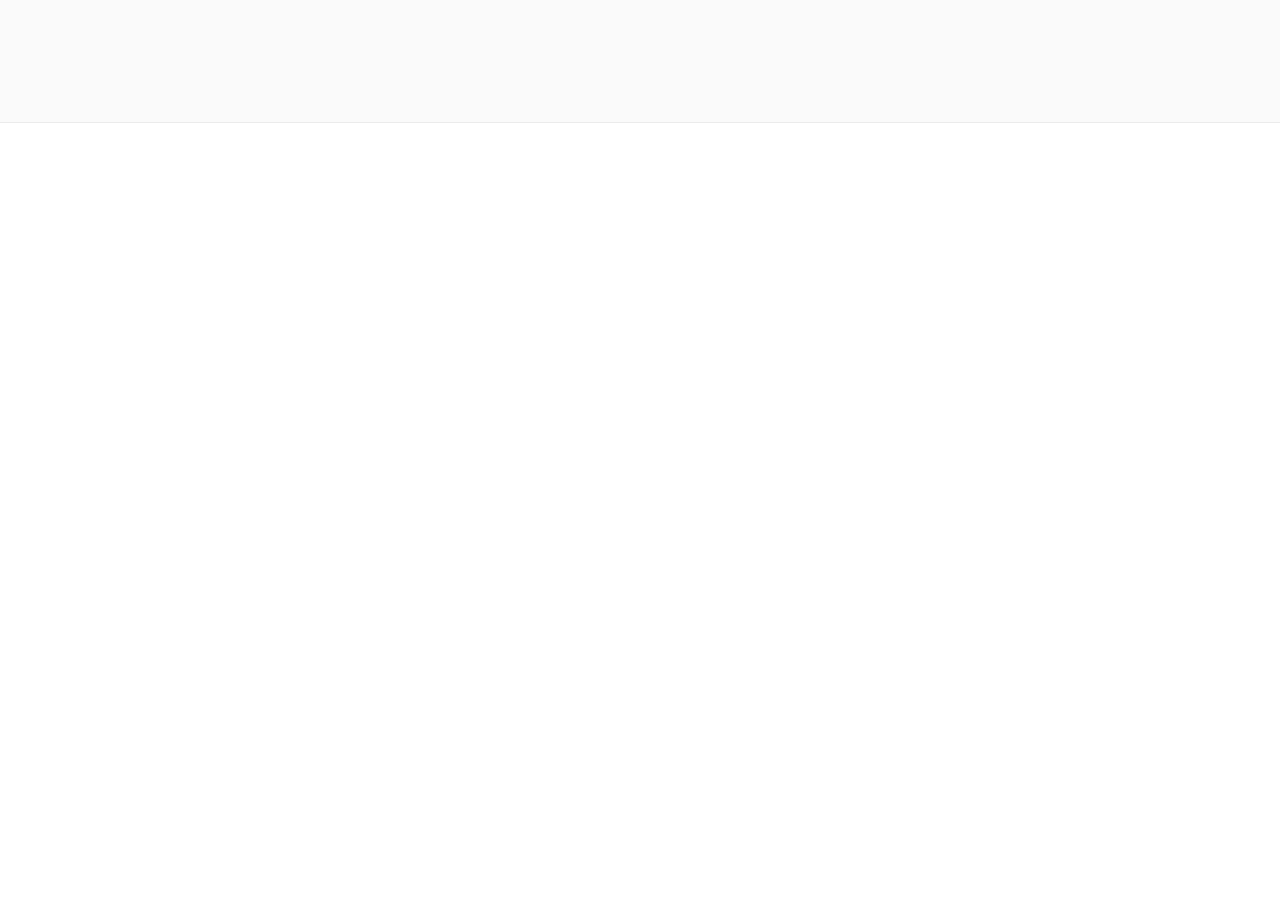
==== google_search.html @ cca2f0e3 "Starting Google Search Page" ====
<html>
    <head>
        <link rel="stylesheet" type="text/css" href="CSS/google_search.css">
    </head>
    <body>
        <div class="top-bar">
            <div class="logo-box"></div>
            <div class="search-box"></div>
            <div class="signin-box"></div>
            <div class="apps-logo-box"></div>
        </div>
        <div class="link-bar">
            <div class="link-box all"></div>
            <div class="link-box"></div>
            <div class="link-box"></div>
            <div class="link-box"></div>
            <div class="link-box"></div>
            <div class="link-box"></div>
            <div id="settings" class="link-box"></div>
            <div id ="tools" class="link-box"></div>
        </div>
        <div class="count-bar"></div>
        <div class="results"></div>
        <div class="footer"></div>
    </body>
</html>
---- CSS/google_search.css ----
body {
	margin: 0px;
	font-family: arial, sans-serif;
}

p {
	margin: 0px 0px;
}

.top-bar {
	background-color: #fafafa;
	height: 44px;
	padding-top: 20px;
	position: relative;
	min-width: 1000px;
}

.top-bar .search-box {
	background: none;
	font-size: small;
	width: 634px;
	padding-left: 150px;
	float: left;
	}

.search-box .search {
	background-position: 98% 1px;
	background-image: url(images/search.png);
	background-size: 64px;
	background-repeat: no-repeat;
	border: 1px;
	height: 40px;
	width: 100%;
	border-radius: 2px;
	box-shadow: 0 2px 2px 0 #00000029, 0 0 0 1px #00000014;
	padding-left: 16px;
}	

.logo-box {
	width: 155px; height: 44px;
	display: inline-block;
	position: absolute;
	bottom: 0px;
	left: 0px;
}
.logo {
	width: 120px;
	height: 44px;
	padding-top: 7px;
	padding-left: 13px;
	padding-right: 12px;
}

.apps-logo-box {
	width: 50px; height: 30px;
	float: right;
	margin-right: 30px;
}

#apps-logo {
	width: 23px;
	height: 23px;
	opacity: 0.55;
	padding-left: 27px;
	padding-right: 27px;
	padding-top: 2px;
}

.signin-box {
	padding: 0px 30px;
}

.signin-box a {
	text-decoration: none;
	color: #fff;
}

#signin {
    background-color: #4285f4;
	border: 1px solid #4285f4;
	border-radius: 2px;
	color: #fff;
	font-weight: bold;
	line-height: 28px;
	padding: 0 12px;
	float: right;
	display: block;
}

.link-bar {	
	background-color: #fafafa;
	height: 58px;
	border-bottom: 1px solid #ebebeb;
	min-width: 1000px;
}

.link-bar a {
	font-family: arial, sans-serif;
	font-size: 13px;
	font-weight: 500;
	text-decoration: none;
	color: #777;
}

.link-bar a:hover {
	color: #222;
}

.link-bar a:active {
	color: #1A73E8;
	font-weight: 700;
}

.link-bar div {
	position: relative;
	display: inline-block;
	bottom: 3px;
}

.link-bar .all {
	margin-left: 150px;
	padding-left: 16px;
    padding-right: 16px;
    padding-bottom: 12px;
    border-bottom-width: 3px;
    padding-top: 28px;
}

.link-bar .link-box {
	padding-left: 16px;
	padding-right: 16px;
	padding-bottom: 12px;
	border-bottom-width: 3px;
	padding-top: 28px;
	margin-bottom: 3px;
	display: inline-block;
}

#settings {
	padding-left: 80px;	
}

.link-bar .link-box:hover {
	border-bottom: 3px solid #1A73E8;
}

#settings:hover, #tools:hover {
	border-bottom: none;
	color: #222;
}

.count-bar {
	background-color: #fff;
	height: 43px;
	min-width: 1000px;
}

.count-bar .count {
	display: inline-block;
	height: 43px;
	margin-left: 150px;
	font-size: 13px;
	font-family: arial, sans-serif;
	color:#808080;
	padding-left: 16px;
	vertical-align: middle;
	line-height: 43px;
}

.results {
	margin-left: 150px;
	padding-left: 16px; padding-right: 16px; padding-top: 9px;
	width: 600px;
}

.results h3, .results h2 {
	margin: 0px;
	font-size: 18px;
	font-weight: 400;
}

.results a {
	text-decoration: none;
}

.results .cached {
	color: #006621;
	font-size: 14px;
	line-height: 16px;
}

.results .search-match {
	color: #545454;
	font-size: 13px;
	font-weight: 700;
}

.results .preview {
	color: #545454;
	font-size: 13px;
	font-weight: 400;
	line-height: 18.2px;
}

.table-primaryresult {
	margin-left: 22px;
	margin-bottom: 26px;
}

.table-primaryresult a {
	color: #1a0dab;
	font-size: 18px;
}

.table-primaryresult .table-link {
	margin-top: 2px;
	padding: 10px 0px 0px 4px;
}

.table-primaryresult .table-preview {
	width: 220px;
	height: 36.4px;
	padding: 0px 0px 3px 4px;
}

.table-primaryresult .c1 {
	width: 303px;
}

.results .secondary {
	margin-bottom: 26px;
}

.table-primaryresult .more {
	font-size: 13px;
	padding-left: 4px;
}

.related {
	width: 100%;
	margin-top: 40px;
	color: #222;
	font-size: 18px;
}

.related p {
	padding-bottom: 20px;
}

.related a {
	font-size: 14px;
	font-weight: bold;
	color: #1a0dab;
	line-height: 20px;
}

.related td {
	padding-right: 32px;
}

.related .related-match {
	font-weight: normal;
}

.more-results {
	margin: 30px 161.5px;
}

.more-results td {
	font-size: 13px;
	padding: 0px;
	text-align: center;
}

.more-results .g {
	color: transparent;
}

footer {	
	background-color: #f2f2f2;
	border-top: 1px solid #e4e4e4;
	color: #666;
	font-size: small;
	line-height: 40px;
	left: 0px;
	margin: 0px;
	margin-right: 27px;
	position: absolute;
	width: 100%;
}

footer a {
	color: #666;
	padding-left: 27px;
	text-decoration: none;
}

footer nav {
	border-top: 1px solid #e4e4e4;
}

.fbar {
	padding-left: 142px;
}

.fbar .pais {
	font-size: 15px;
	margin: 0px;
	padding-left: 27px;
	text-align: left;
}

.flink .fright {
	float: right;
}

.flink .settings {
	padding-right: 27px;
}
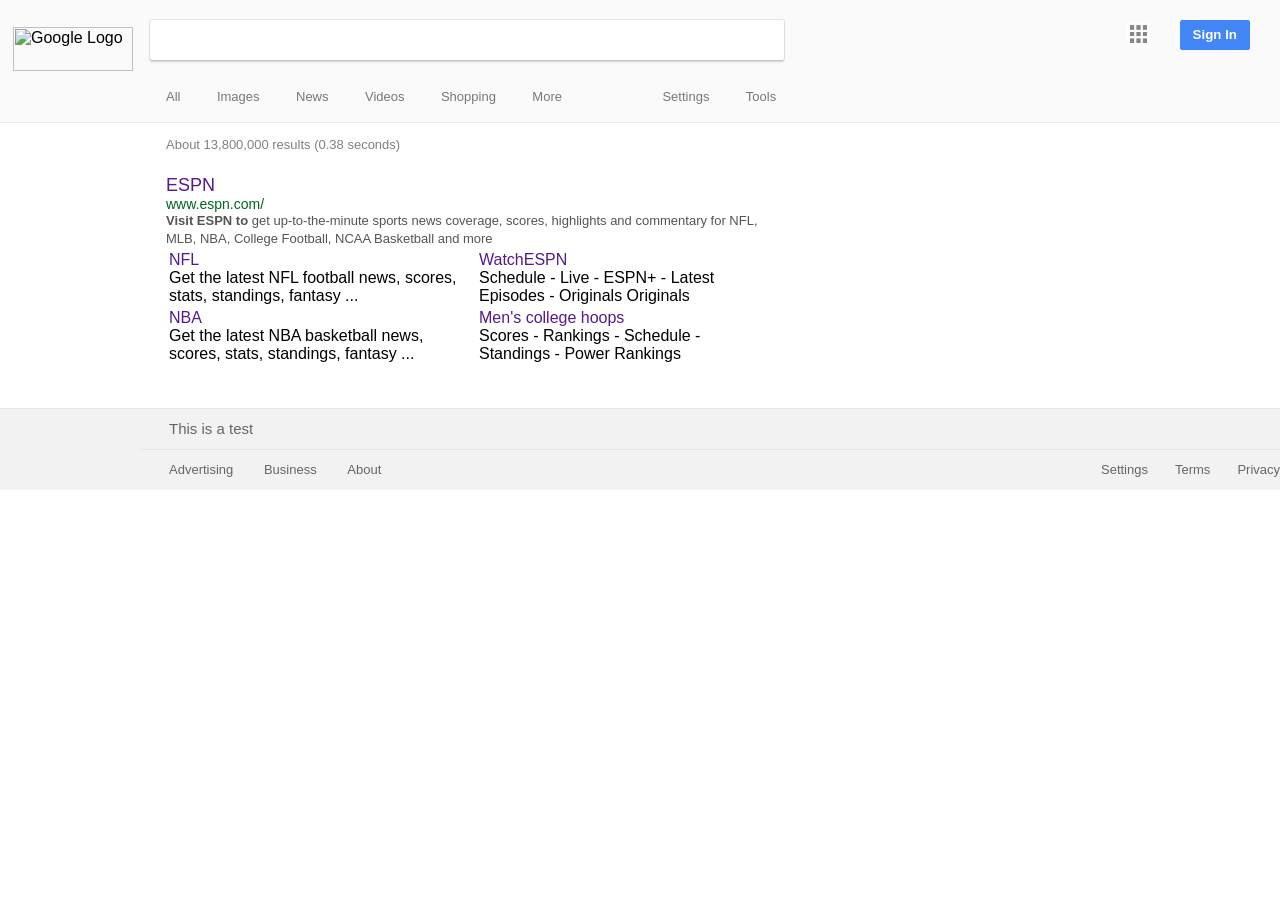
==== commit 43ccc134: "Added more to Google Search page" ====
--- a/google_search.html
+++ b/google_search.html
@@ -1,26 +1,126 @@
 <html>
-    <head>
-        <link rel="stylesheet" type="text/css" href="CSS/google_search.css">
-    </head>
-    <body>
-        <div class="top-bar">
-            <div class="logo-box"></div>
-            <div class="search-box"></div>
-            <div class="signin-box"></div>
-            <div class="apps-logo-box"></div>
+
+<head>
+    <link rel="stylesheet" type="text/css" href="CSS/google_search.css">
+    <title>Google Search</title>
+</head>
+
+<body>
+    <div class="top-bar">
+        <div class="logo-box"><img class="logo" src="https://www.google.com.br/images/branding/googlelogo/2x/googlelogo_color_120x44dp.png"
+                alt="Google Logo"></div>
+        <div class="search-box"><input class="search" type="text" name="text_q" value=""></div>
+        <div class="signin-box"><button type="button" id="signin"><a href="https://accounts.google.com/ServiceLogin?hl=en&passive=true&continue=https://www.google.com/">Sign
+                    In</a></div>
+        <div class="apps-logo-box">
+            <a href="#">
+                <img id="apps-logo" src="Images/google-app-dots-logo.png">
+            </a>
         </div>
-        <div class="link-bar">
-            <div class="link-box all"></div>
-            <div class="link-box"></div>
-            <div class="link-box"></div>
-            <div class="link-box"></div>
-            <div class="link-box"></div>
-            <div class="link-box"></div>
-            <div id="settings" class="link-box"></div>
-            <div id ="tools" class="link-box"></div>
+    </div>
+    <div class="link-bar">
+        <div class="link-box all">
+            <a href="#">All</a>
         </div>
-        <div class="count-bar"></div>
-        <div class="results"></div>
-        <div class="footer"></div>
-    </body>
+        <div class="link-box">
+            <a href="#">Images</a>
+        </div>
+        <div class="link-box">
+            <a href="#">News</a>
+        </div>
+        <div class="link-box">
+            <a href="#">Videos</a>
+        </div>
+        <div class="link-box">
+            <a href="#">Shopping</a>
+        </div>
+        <div class="link-box">
+            <a href="#">More</a>
+        </div>
+        <div id="settings" class="link-box">
+            <a href="#">Settings</a>
+        </div>
+        <div id="tools" class="link-box">
+            <a>Tools</a>
+        </div>
+    </div>
+    <div class="count-bar">
+        <div class="count">
+            <p>About 13,800,000 results (0.38 seconds)</p>
+        </div>
+    </div>
+    <div class="results">
+        <div class="primaryresult">
+            <h3>
+                <a href>ESPN</a>
+            </h3>
+            <div class="cached">www.espn.com/</div>
+            <div class="preview">
+                <span class="search-match">Visit ESPN to </span>get up-to-the-minute sports news coverage, scores, highlights and commentary for NFL, MLB, NBA, College Football, NCAA Basketball and more
+                <table>
+                    <tbody>
+                        <tr>
+                            <td class="c1">
+                                <div class="table-link">
+                                    <a href>NFL</a>
+                                </div>
+                                <div class="table-preview">
+                                    Get the latest NFL football news, scores, stats, standings, fantasy ...
+                                </div>
+                            </td>
+                            <td class="c2">
+                                <div class="table-link">
+                                    <a href>WatchESPN</a>
+                                </div>
+                                <div class="table-preview">Schedule - Live - ESPN+ - Latest Episodes - Originals
+                                    Originals</div>
+                            </td>
+                        </tr>
+                        <tr>
+                            <td class="c1">
+                                <div class="tabel-link">
+                                    <a href>NBA</a>
+                                </div>
+                                <div class="tabel-preview">Get the latest NBA basketball news, scores, stats, standings, fantasy ...</div>
+                            </td>
+                            <td class="c2">
+                                <div class="tabel-link">
+                                    <a href>Men's college hoops</a>
+                                </div>
+                                <div class="tabel-preview">Scores - Rankings - Schedule - Standings - Power Rankings</div>
+                            </td>
+                        </tr>
+                        <tr></tr>
+                    </tbody>
+                </table>
+            </div>
+        </div>
+        <div class="secondary">
+            <h2></h2>
+            <div class="cached"></div>
+            <div class="preview"></div>
+        </div>
+        <div class="secondary"></div>
+        <div class="secondary"></div>
+        <div class="secondary"></div>
+        <div class="secondary"></div>
+        <div class="secondary"></div>
+        <div class="related"></div>
+        <div></div>
+    </div>
+    <footer>
+        <div class="fbar">
+            <p class="pais">This is a test</p>
+            <nav class="flink">
+                <a class="fleft" href="#">Advertising</a>
+                <a class="fleft" href="#">Business</a>
+                <a class="fleft" href="#">About</a>
+                <a class="fright" href="#">Privacy</a>
+                <a class="fright" href="#">Terms</a>
+                <a class="fright" href="#">Settings</a>
+            </nav>
+        </div>
+    </footer>
+</body>
+
 </html>
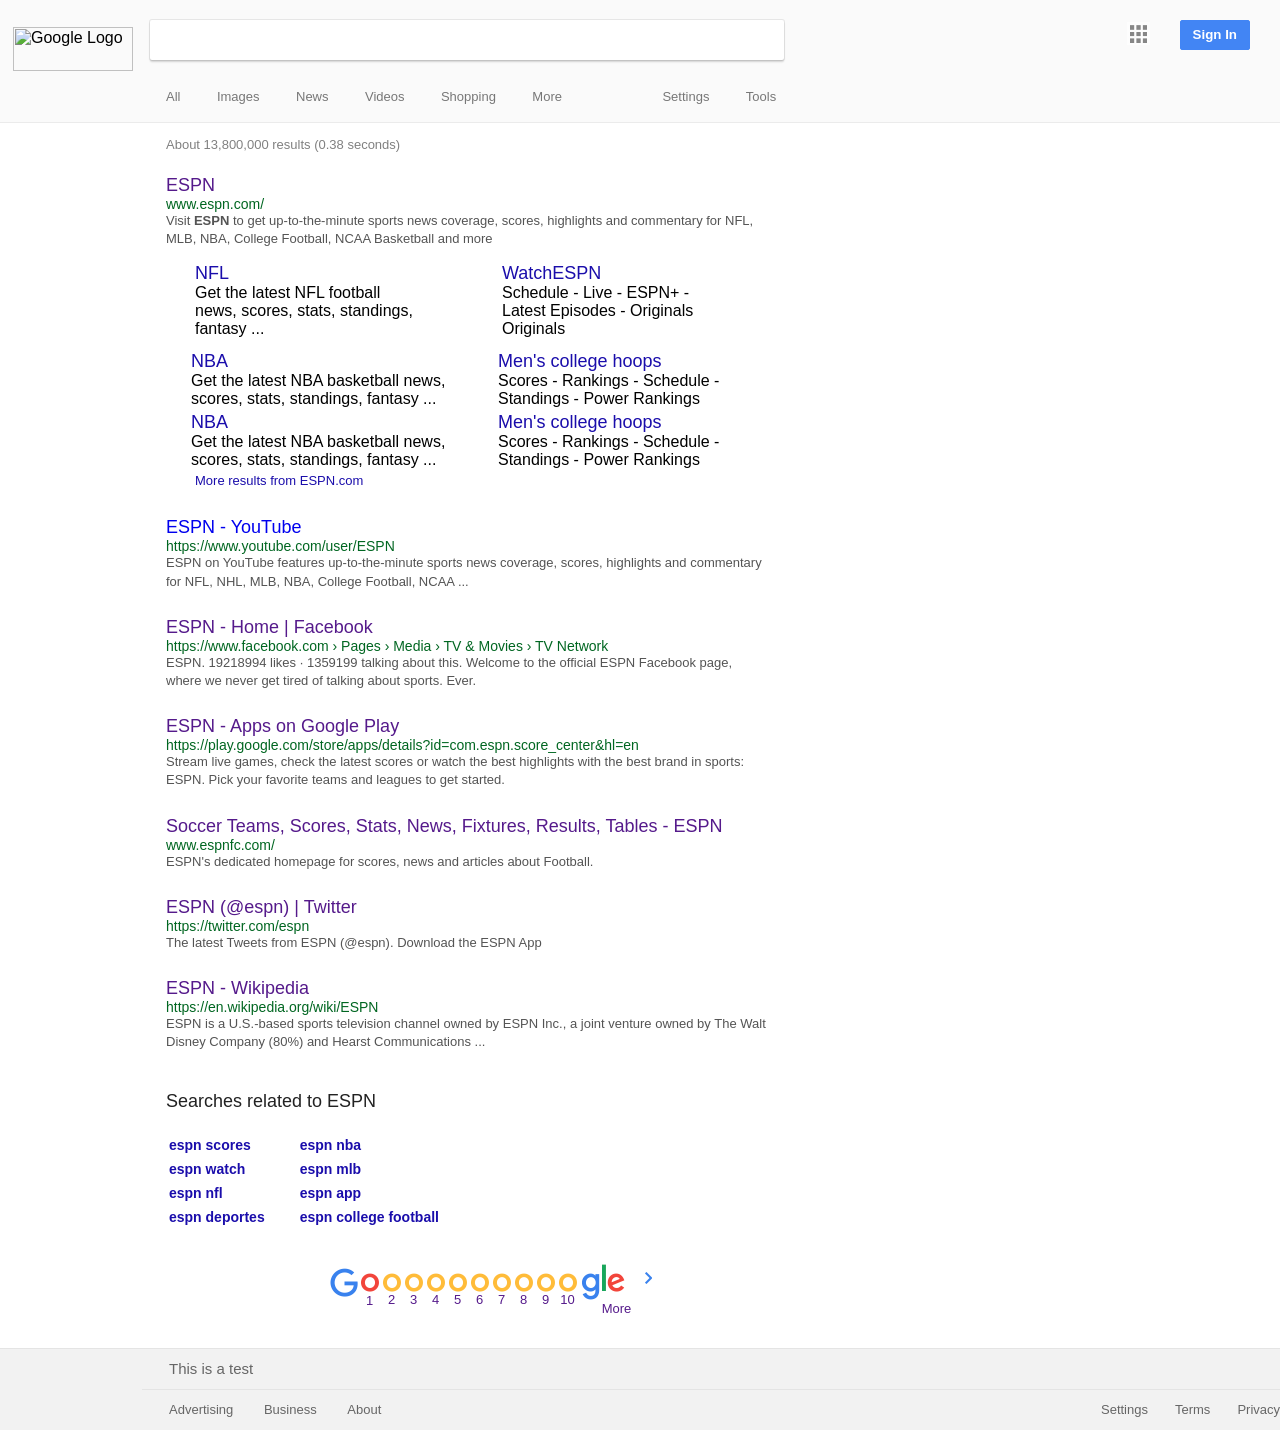
==== commit 33228bda: "Finishing up Search page" ====
--- a/google_search.html
+++ b/google_search.html
@@ -56,16 +56,17 @@
             </h3>
             <div class="cached">www.espn.com/</div>
             <div class="preview">
-                <span class="search-match">Visit ESPN to </span>get up-to-the-minute sports news coverage, scores, highlights and commentary for NFL, MLB, NBA, College Football, NCAA Basketball and more
-                <table>
+                Visit <span class="search-match">ESPN </span>to get up-to-the-minute sports news coverage, scores,
+                highlights and commentary for NFL, MLB, NBA, College Football, NCAA Basketball and more
+                <table class="table-primaryresult">
                     <tbody>
                         <tr>
                             <td class="c1">
                                 <div class="table-link">
                                     <a href>NFL</a>
                                 </div>
-                                <div class="table-preview">
-                                    Get the latest NFL football news, scores, stats, standings, fantasy ...
+                                <div class="table-preview">Get the latest NFL football news, scores, stats, standings,
+                                    fantasy ...
                                 </div>
                             </td>
                             <td class="c2">
@@ -73,7 +74,8 @@
                                     <a href>WatchESPN</a>
                                 </div>
                                 <div class="table-preview">Schedule - Live - ESPN+ - Latest Episodes - Originals
-                                    Originals</div>
+                                    Originals
+                                </div>
                             </td>
                         </tr>
                         <tr>
@@ -81,7 +83,8 @@
                                 <div class="tabel-link">
                                     <a href>NBA</a>
                                 </div>
-                                <div class="tabel-preview">Get the latest NBA basketball news, scores, stats, standings, fantasy ...</div>
+                                <div class="tabel-preview">Get the latest NBA basketball news, scores, stats,
+                                    standings, fantasy ...</div>
                             </td>
                             <td class="c2">
                                 <div class="tabel-link">
@@ -90,23 +93,195 @@
                                 <div class="tabel-preview">Scores - Rankings - Schedule - Standings - Power Rankings</div>
                             </td>
                         </tr>
-                        <tr></tr>
+                        <tr>
+                            <td class="c1">
+                                <div class="tabel-link">
+                                    <a href>NBA</a>
+                                </div>
+                                <div class="tabel-preview">Get the latest NBA basketball news, scores, stats,
+                                    standings, fantasy ...</div>
+                            </td>
+                            <td class="c2">
+                                <div class="tabel-link">
+                                    <a href>Men's college hoops</a>
+                                </div>
+                                <div class="tabel-preview">Scores - Rankings - Schedule - Standings - Power Rankings</div>
+                            </td>
+                        </tr>
+                        <tr>
+                            <td>
+                                <div>
+                                    <a class="more" href>More results from ESPN.com</a>
+                                </div>
+                            </td>
+                        </tr>
                     </tbody>
                 </table>
             </div>
         </div>
         <div class="secondary">
-            <h2></h2>
-            <div class="cached"></div>
-            <div class="preview"></div>
-        </div>
-        <div class="secondary"></div>
-        <div class="secondary"></div>
-        <div class="secondary"></div>
-        <div class="secondary"></div>
-        <div class="secondary"></div>
-        <div class="related"></div>
-        <div></div>
+            <h2><a href="#">ESPN - YouTube</a></h2>
+            <div class="cached">https://www.youtube.com/user/ESPN</div>
+            <div class="preview">ESPN on YouTube features up-to-the-minute sports news coverage, scores, highlights and
+                commentary for NFL, NHL, MLB, NBA, College Football, NCAA ...</div>
+        </div>
+        <div class="secondary">
+            <h2><a href>ESPN - Home | Facebook</a></h2>
+            <div class="cached">https://www.facebook.com › Pages › Media › TV & Movies › TV Network</div>
+            <div class="preview">ESPN. 19218994 likes · 1359199 talking about this. Welcome to the official ESPN
+                Facebook page, where we never get tired of talking about sports. Ever.</div>
+        </div>
+        <div class="secondary">
+            <h2><a href>ESPN - Apps on Google Play</a></h2>
+            <div class="cached">https://play.google.com/store/apps/details?id=com.espn.score_center&hl=en
+            </div>
+            <div class="preview">Stream live games, check the latest scores or watch the best highlights with the best
+                brand in sports: ESPN. Pick your favorite teams and leagues to get started.</div>
+        </div>
+        <div class="secondary">
+            <h2><a href>Soccer Teams, Scores, Stats, News, Fixtures, Results, Tables - ESPN</a></h2>
+            <div class="cached">www.espnfc.com/</div>
+            <div class="preview">ESPN's dedicated homepage for scores, news and articles about Football.</div>
+        </div>
+        <div class="secondary">
+            <h2><a href>ESPN (@espn) | Twitter</a></h2>
+            <div class="cached">https://twitter.com/espn</div>
+            <div class="preview">The latest Tweets from ESPN (@espn). Download the ESPN App</div>
+        </div>
+        <div class="secondary">
+            <h2><a href>ESPN - Wikipedia</a></h2>
+            <div class="cached">https://en.wikipedia.org/wiki/ESPN</div>
+            <div class="preview">ESPN is a U.S.-based sports television channel owned by ESPN Inc., a joint venture owned by The Walt Disney Company (80%) and Hearst Communications ...</div>
+        </div>
+        <div class="related">
+            <p>Searches related to ESPN</p>
+            <table class="table-related">
+                <tbody>
+                    <tr>
+                        <td>
+                            <a href>espn scores</a>
+                        </td>
+                        <td>
+                            <a href>espn nba</a>
+                        </td>
+                    </tr>
+                    <tr>
+                        <td>
+                            <a href>espn watch</a>
+                        </td>
+                        <td>
+                            <a href>espn mlb</a>
+                        </td>
+                    </tr>
+                    <tr>
+                        <td>
+                            <a href>espn nfl</a>
+                        </td>
+                        <td>
+                            <a href>espn app</a>
+                        </td>
+                    </tr>
+                    <tr>
+                        <td>
+                            <a href>espn deportes</a>
+                        </td>
+                        <td>
+                            <a href>espn college football</a>
+                        </td>
+                    </tr>
+                </tbody>
+            </table>
+        </div>
+        <div>
+            <table class="more-results">
+                <tbody>
+                    <tr>
+                        <td class="g">                            
+                            <img src = "Images/gbbicon.png">
+                            <br>
+                            "0"                            
+                        </td>
+                        <td>
+                            <a href>
+                                <img src="Images/gricon.png">
+                                <br>
+                                1
+                            </a>
+                        </td>
+                        <td>
+                            <a href>
+                                <img src="Images/gyicon.png">
+                                <br>
+                                2
+                            </a>
+                        </td>
+                        <td>
+                            <a href>
+                                <img src="Images/gyicon.png">
+                                <br>
+                                3
+                            </a>
+                        </td>
+                        <td>
+                            <a href>
+                                <img src="Images/gyicon.png">
+                                <br>
+                                4
+                            </a>
+                        </td>
+                        <td>
+                            <a href>
+                                <img src="Images/gyicon.png">
+                                <br>
+                                5
+                            </a>
+                        </td>
+                        <td>
+                            <a href>
+                                <img src="Images/gyicon.png">
+                                <br>
+                                6
+                            </a>
+                        </td>
+                        <td>
+                            <a href>
+                                <img src="Images/gyicon.png">
+                                <br>
+                                7
+                            </a>
+                        </td>
+                        <td>
+                            <a href>
+                                <img src="Images/gyicon.png">
+                                <br>
+                                8
+                            </a>
+                        </td>
+                        <td>
+                            <a href>
+                                <img src="Images/gyicon.png">
+                                <br>
+                                9
+                            </a>
+                        </td>
+                        <td>
+                            <a href>
+                                <img src="Images/gyicon.png">
+                                <br>
+                                10
+                            </a>
+                        </td>
+                        <td>
+                            <a href>
+                                <img src="Images/gle2.png">
+                                <br>
+                                More
+                            </a>
+                        </td>
+                    </tr>
+                </tbody>
+            </table>
+        </div>
     </div>
     <footer>
         <div class="fbar">
--- a/CSS/google_search.css
+++ b/CSS/google_search.css
@@ -219,7 +219,7 @@
 
 .table-primaryresult .table-preview {
 	width: 220px;
-	height: 36.4px;
+	height: 60px;
 	padding: 0px 0px 3px 4px;
 }
 
